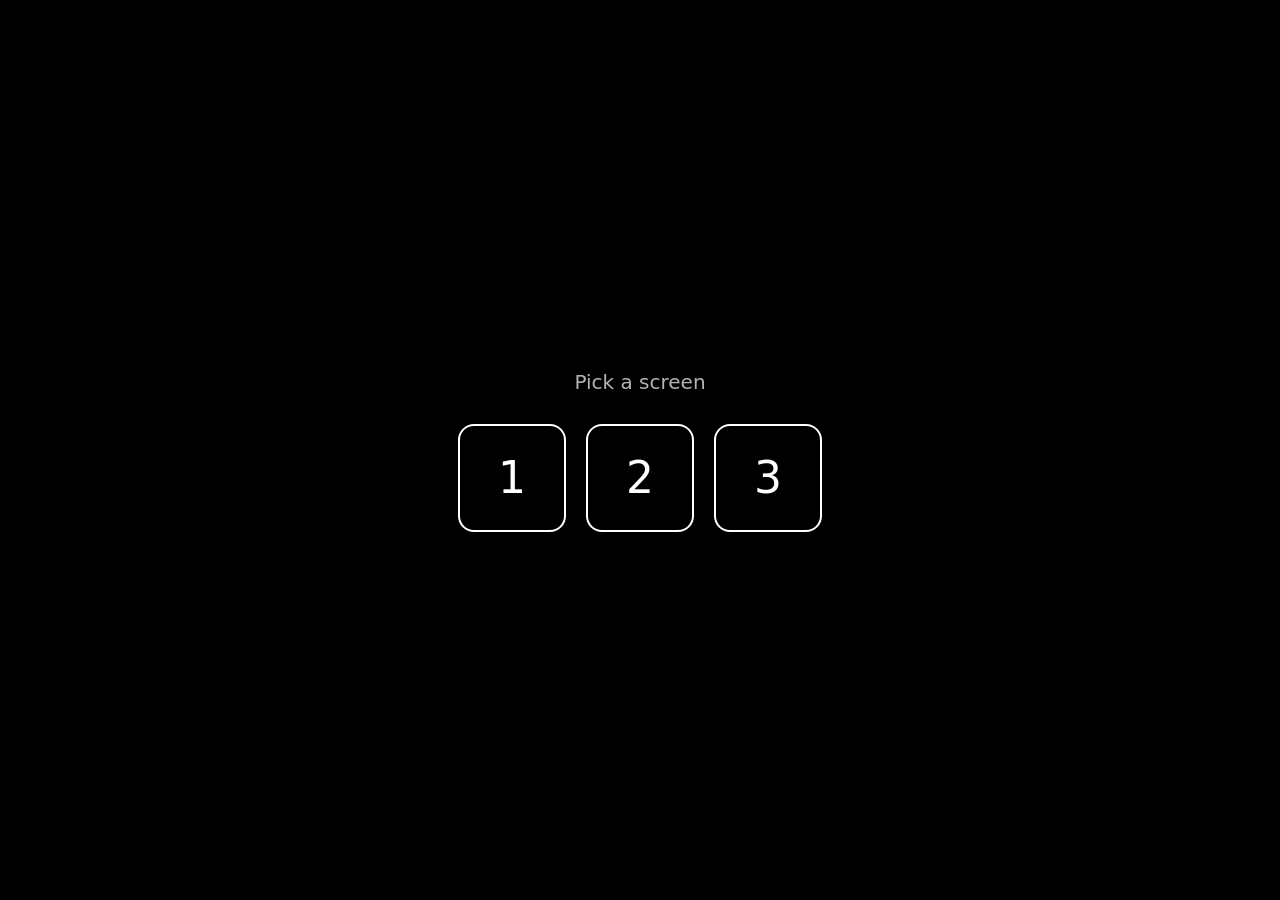
==== index.html @ 652d8f64 "McFly menu screens: three looping video displays Static site, one page per screen. Screen 3 crossfad" ====
<!doctype html>
<html lang="en">
<head>
<meta charset="utf-8">
<title>McFly Menu</title>
<style>
  body {
    margin: 0; height: 100vh; background: #000; color: #fff;
    display: flex; flex-direction: column; align-items: center; justify-content: center;
    gap: 28px; font: 500 20px/1.4 -apple-system, system-ui, sans-serif;
  }
  .row { display: flex; gap: 20px; }
  a {
    display: flex; align-items: center; justify-content: center;
    width: 104px; height: 104px; border: 2px solid #fff; border-radius: 16px;
    color: #fff; text-decoration: none; font-size: 44px;
  }
</style>
</head>
<body>
  <div style="opacity:.7">Pick a screen</div>
  <div class="row">
    <a href="menu/1/">1</a>
    <a href="menu/2/">2</a>
    <a href="menu/3/">3</a>
  </div>
</body>
</html>
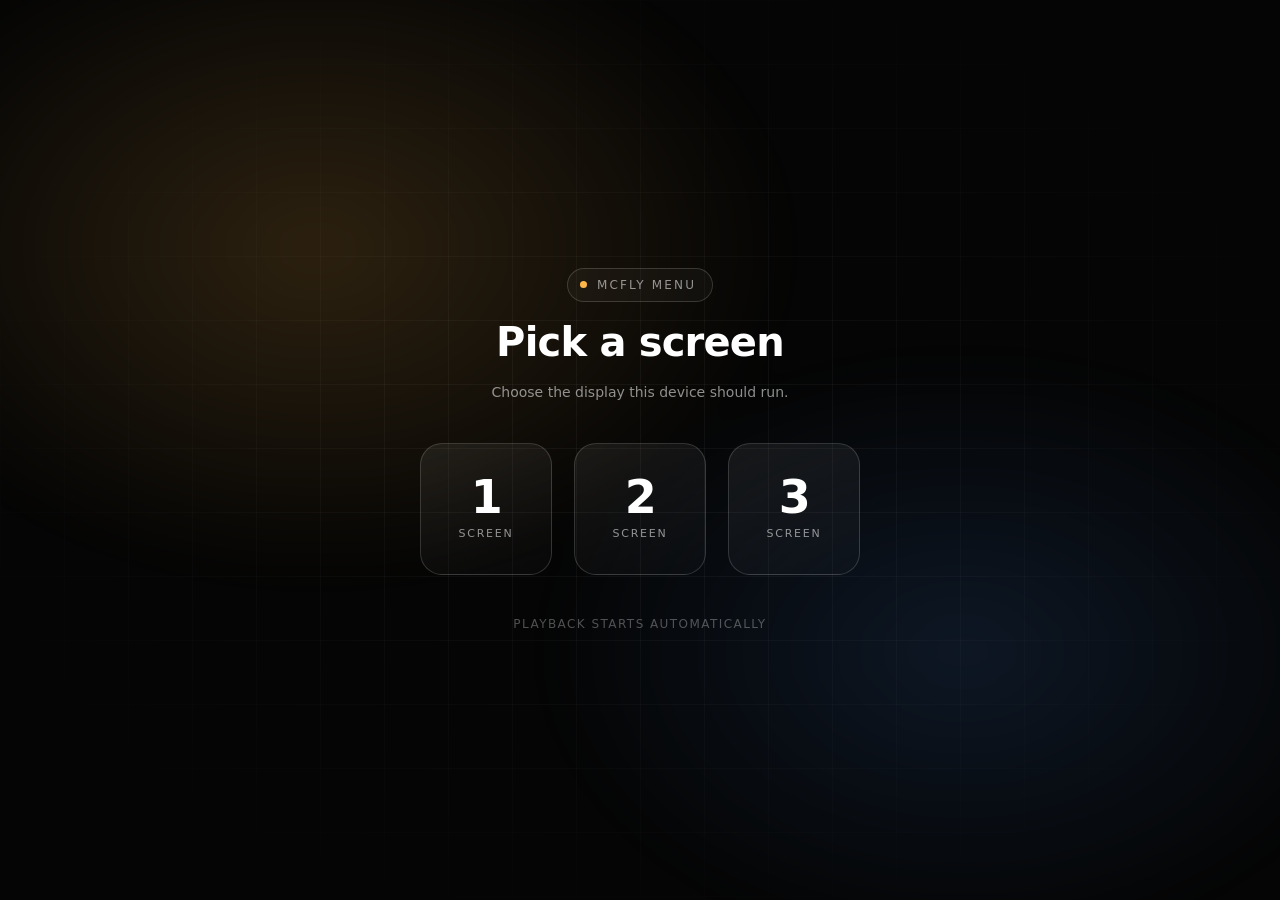
==== commit e6c93ef2: "menu video changes & unnessesary files removes & naming update on js file" ====
--- a/index.html
+++ b/index.html
@@ -2,27 +2,263 @@
 <html lang="en">
 <head>
 <meta charset="utf-8">
+<meta name="viewport" content="width=device-width, initial-scale=1">
 <title>McFly Menu</title>
 <style>
+  :root {
+    --bg: #050505;
+    --fg: #ffffff;
+    --muted: rgba(255, 255, 255, .55);
+    --line: rgba(255, 255, 255, .16);
+    --line-hover: rgba(255, 255, 255, .55);
+    --accent: #ffb648;
+    --card: 132px;
+  }
+
+  * { box-sizing: border-box; }
+
+  html, body { height: 100%; }
+
   body {
-    margin: 0; height: 100vh; background: #000; color: #fff;
-    display: flex; flex-direction: column; align-items: center; justify-content: center;
-    gap: 28px; font: 500 20px/1.4 -apple-system, system-ui, sans-serif;
-  }
-  .row { display: flex; gap: 20px; }
-  a {
-    display: flex; align-items: center; justify-content: center;
-    width: 104px; height: 104px; border: 2px solid #fff; border-radius: 16px;
-    color: #fff; text-decoration: none; font-size: 44px;
+    margin: 0;
+    background: var(--bg);
+    color: var(--fg);
+    font: 500 16px/1.5 -apple-system, BlinkMacSystemFont, "Segoe UI", system-ui, sans-serif;
+    -webkit-font-smoothing: antialiased;
+    display: flex;
+    align-items: center;
+    justify-content: center;
+    overflow: hidden;
+  }
+
+  /* Ambient background: slow drifting glow + faint grid, purely decorative. */
+  .ambient {
+    position: fixed;
+    inset: -20%;
+    z-index: 0;
+    pointer-events: none;
+    background:
+      radial-gradient(38% 38% at 32% 34%, rgba(255, 182, 72, .16), transparent 70%),
+      radial-gradient(34% 34% at 68% 66%, rgba(72, 148, 255, .13), transparent 70%);
+    filter: blur(20px);
+    animation: drift 24s ease-in-out infinite alternate;
+  }
+  .grid {
+    position: fixed;
+    inset: 0;
+    z-index: 0;
+    pointer-events: none;
+    background-image:
+      linear-gradient(rgba(255, 255, 255, .045) 1px, transparent 1px),
+      linear-gradient(90deg, rgba(255, 255, 255, .045) 1px, transparent 1px);
+    background-size: 64px 64px;
+    -webkit-mask-image: radial-gradient(58% 58% at 50% 50%, #000 20%, transparent 100%);
+            mask-image: radial-gradient(58% 58% at 50% 50%, #000 20%, transparent 100%);
+  }
+
+  @keyframes drift {
+    from { transform: translate3d(-3%, -2%, 0) scale(1); }
+    to   { transform: translate3d(3%, 2%, 0) scale(1.12); }
+  }
+
+  main {
+    position: relative;
+    z-index: 1;
+    display: flex;
+    flex-direction: column;
+    align-items: center;
+    gap: 40px;
+    padding: 24px;
+  }
+
+  .head {
+    display: flex;
+    flex-direction: column;
+    align-items: center;
+    gap: 10px;
+    text-align: center;
+    animation: rise .7s cubic-bezier(.22, 1, .36, 1) both;
+  }
+
+  .brand {
+    display: inline-flex;
+    align-items: center;
+    gap: 10px;
+    padding: 7px 16px 7px 12px;
+    border: 1px solid var(--line);
+    border-radius: 999px;
+    font-size: 12px;
+    letter-spacing: .18em;
+    text-transform: uppercase;
+    color: var(--muted);
+    background: rgba(255, 255, 255, .03);
+  }
+  .dot {
+    width: 7px;
+    height: 7px;
+    border-radius: 50%;
+    background: var(--accent);
+    box-shadow: 0 0 0 0 rgba(255, 182, 72, .55);
+    animation: pulse 2.4s ease-out infinite;
+  }
+  @keyframes pulse {
+    0%   { box-shadow: 0 0 0 0 rgba(255, 182, 72, .5); }
+    70%  { box-shadow: 0 0 0 9px rgba(255, 182, 72, 0); }
+    100% { box-shadow: 0 0 0 0 rgba(255, 182, 72, 0); }
+  }
+
+  h1 {
+    margin: 0;
+    font-size: clamp(26px, 4.4vw, 40px);
+    font-weight: 600;
+    letter-spacing: -.02em;
+  }
+  .sub {
+    margin: 0;
+    font-size: 14px;
+    color: var(--muted);
+  }
+
+  .row {
+    display: flex;
+    gap: 22px;
+    flex-wrap: wrap;
+    justify-content: center;
+  }
+
+  .card {
+    position: relative;
+    display: flex;
+    flex-direction: column;
+    align-items: center;
+    justify-content: center;
+    gap: 6px;
+    width: var(--card);
+    height: var(--card);
+    border: 1px solid var(--line);
+    border-radius: 22px;
+    color: var(--fg);
+    text-decoration: none;
+    background:
+      linear-gradient(160deg, rgba(255, 255, 255, .07), rgba(255, 255, 255, .015));
+    overflow: hidden;
+    isolation: isolate;
+    transition:
+      transform .35s cubic-bezier(.22, 1, .36, 1),
+      border-color .35s ease,
+      box-shadow .35s ease;
+    animation: rise .7s cubic-bezier(.22, 1, .36, 1) both;
+  }
+
+  /* Staggered entrance */
+  .head        { animation-delay: .05s; }
+  .card:nth-child(1) { animation-delay: .18s; }
+  .card:nth-child(2) { animation-delay: .28s; }
+  .card:nth-child(3) { animation-delay: .38s; }
+  .hint        { animation: rise .7s cubic-bezier(.22, 1, .36, 1) .5s both; }
+
+  @keyframes rise {
+    from { opacity: 0; transform: translateY(16px) scale(.97); }
+    to   { opacity: 1; transform: none; }
+  }
+
+  .num {
+    font-size: 46px;
+    font-weight: 600;
+    line-height: 1;
+    letter-spacing: -.03em;
+    transition: transform .35s cubic-bezier(.22, 1, .36, 1);
+  }
+  .label {
+    font-size: 11px;
+    letter-spacing: .16em;
+    text-transform: uppercase;
+    color: var(--muted);
+    transition: color .35s ease;
+  }
+
+  /* Sheen that sweeps across on hover */
+  .card::before {
+    content: "";
+    position: absolute;
+    inset: 0;
+    z-index: -1;
+    background: linear-gradient(115deg, transparent 35%, rgba(255, 255, 255, .16) 50%, transparent 65%);
+    transform: translateX(-120%);
+    transition: transform .8s cubic-bezier(.22, 1, .36, 1);
+  }
+  /* Warm glow pooling from the bottom */
+  .card::after {
+    content: "";
+    position: absolute;
+    inset: 0;
+    z-index: -1;
+    background: radial-gradient(80% 60% at 50% 118%, rgba(255, 182, 72, .38), transparent 70%);
+    opacity: 0;
+    transition: opacity .35s ease;
+  }
+
+  .card:hover,
+  .card:focus-visible {
+    transform: translateY(-8px) scale(1.04);
+    border-color: var(--line-hover);
+    box-shadow:
+      0 18px 40px rgba(0, 0, 0, .55),
+      0 0 0 1px rgba(255, 255, 255, .05) inset;
+    outline: none;
+  }
+  .card:hover::before,
+  .card:focus-visible::before { transform: translateX(120%); }
+  .card:hover::after,
+  .card:focus-visible::after  { opacity: 1; }
+  .card:hover .num,
+  .card:focus-visible .num    { transform: translateY(-2px); }
+  .card:hover .label,
+  .card:focus-visible .label  { color: var(--fg); }
+
+  .card:focus-visible { box-shadow: 0 0 0 3px rgba(255, 182, 72, .55); }
+  .card:active { transform: translateY(-2px) scale(.99); }
+
+  .hint {
+    margin: 0;
+    font-size: 12px;
+    letter-spacing: .12em;
+    text-transform: uppercase;
+    color: rgba(255, 255, 255, .3);
+  }
+
+  @media (max-width: 480px) {
+    :root { --card: 96px; }
+    .row { gap: 14px; }
+    .num { font-size: 34px; }
+  }
+
+  @media (prefers-reduced-motion: reduce) {
+    *, *::before, *::after {
+      animation: none !important;
+      transition-duration: .01ms !important;
+    }
   }
 </style>
 </head>
 <body>
-  <div style="opacity:.7">Pick a screen</div>
-  <div class="row">
-    <a href="menu/1/">1</a>
-    <a href="menu/2/">2</a>
-    <a href="menu/3/">3</a>
-  </div>
+  <div class="ambient"></div>
+  <div class="grid"></div>
+
+  <main>
+    <div class="head">
+      <span class="brand"><span class="dot"></span>McFly Menu</span>
+      <h1>Pick a screen</h1>
+      <p class="sub">Choose the display this device should run.</p>
+    </div>
+
+    <div class="row">
+      <a class="card" href="menu/1/"><span class="num">1</span><span class="label">Screen</span></a>
+      <a class="card" href="menu/2/"><span class="num">2</span><span class="label">Screen</span></a>
+      <a class="card" href="menu/3/"><span class="num">3</span><span class="label">Screen</span></a>
+    </div>
+
+    <p class="hint">Playback starts automatically</p>
+  </main>
 </body>
 </html>
